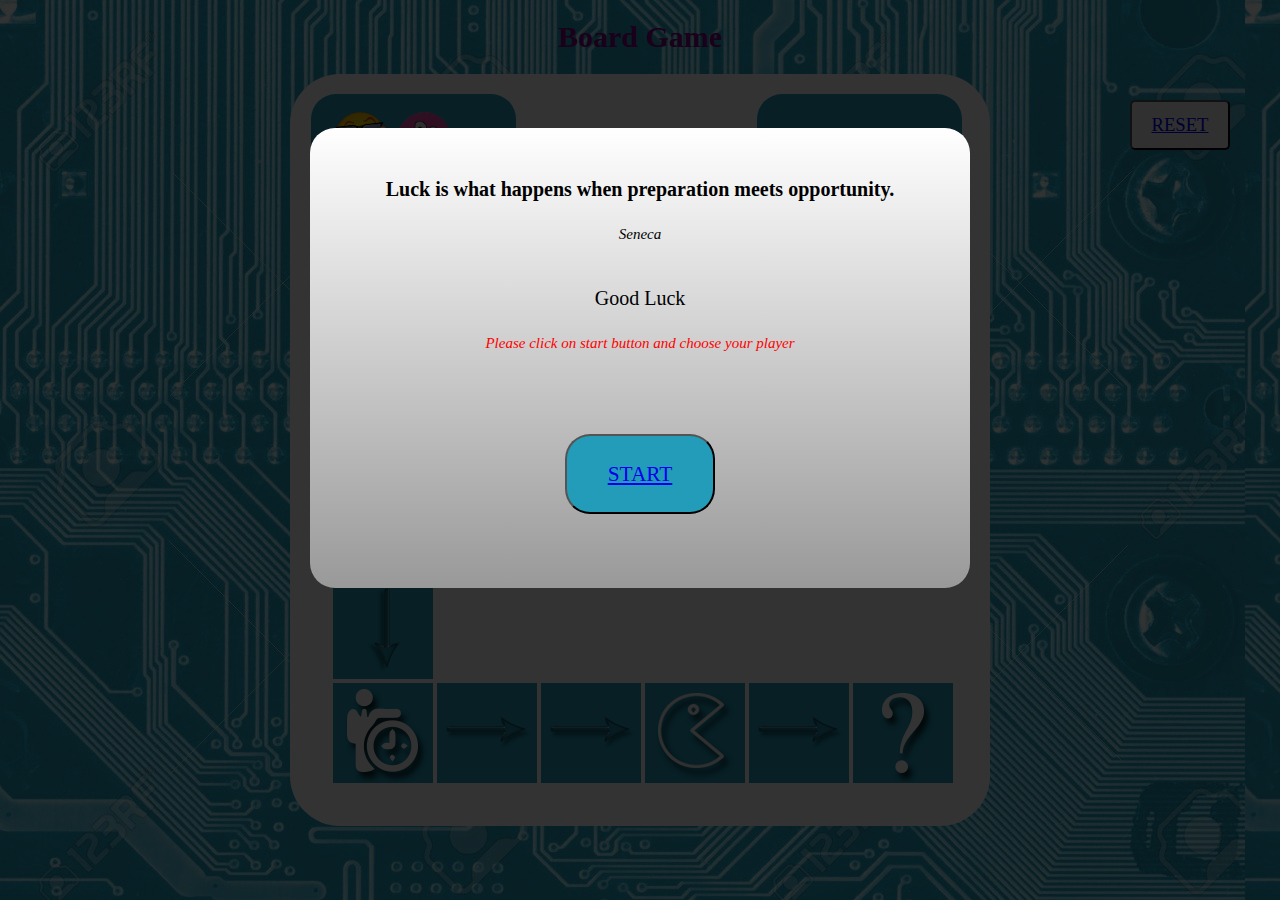
==== boardGame/index.html @ ed04959a "More Modal Box added" ====
<!DOCTYPE html>
<html>
  <head>
    <meta charset="utf-8">
    <link rel="stylesheet" type="text/css" href="style.css">

    <title> Board Game </title>
  </head>
    <body>
    <header>
    <h1> Board Game</h1>
   </header>
     <div id = "board">
       <div id = "step0">
        <table> <tr>
              <td><div id ="player1"><img src="./img/players/player1.png"  height="55" width="60"> </div> </td>
              <td><div id ="player2"><img src="./img/players/player2.png"  height="55" width="60"> </div><td>
        </tr></table>

      </div>
       <div id = "rollDice">
         <div id="diceBox">
           <p id="roll">Roll the dice</p>
           <img id = "dice" src= "./img/dice/1.gif">
         </div>
         </div>
        <div>
       <button id= "reset"><a href='file:///Users/eminekoc/dev/projects/boardGame/index.html'>RESET</a></button>

          </div>

     <table id='boardTable'>

    <tr>
      <td><div class="steps" id = "step1"></div></td>
      <td><div class="steps" id = "step2"></div></td>
      <td><div class="steps" id = "step3"></div></td>
      <td><div class="steps" id = "step4"></div></td>
      <td><div class="steps" id = "step5"></div></td>
      <td><div class="steps" id = "step6"></div></td>
    </tr>
    <tr>
      <td colspan ='5'><div></div></td>
      <td><div class="steps" id = "step7"></div></td>
    </tr>
    <tr>
      <td><div class="steps" id = "step13"></div></td>
      <td><div class="steps" id = "step12"></div></td>
      <td><div class="steps" id = "step11"></div></td>
      <td><div class="steps" id = "step10"></div></td>
      <td><div class="steps" id = "step9"></div></td>
      <td><div class="steps" id = "step8"></div></td>

    </tr>
    <tr>
      <td><div class="steps" id = "step14"></div></td>
      <td colspan ='5'><div></div></td>
    </tr>
    <tr>
      <td><div class="steps" id = "step15"></div></td>
      <td><div class="steps" id = "step16"></div></td>
      <td><div class="steps" id = "step17"></div></td>
      <td><div class="steps" id = "step18"></div></td>
      <td><div class="steps" id = "step19"></div></td>
      <td><div class="steps" id = "step20"></div></td>
    </tr>

     </table>
     </div>

     <div class = "challenges" >
       <div id="challen1">
         <p> Please check following function. </p>
         <p> var x = 3; <br> function foo(x) { <br> return x*2 <br>  }</p>
         <p style="font-weight:bold">What is the value of 'x' now?  </p>
         <input type="text" id="challenge1Answer" placeholder="Type your answer here" autofocus>
       </div>
     </div>

      <div class = "challenges" id="challen2">
      <p> A ____________ is an inner function that has access to the variables in the outer (enclosing) function’s scope chain. </p>
      <p> Please fill the blank </p>
       <input type="text" id="challenge2Answer" placeholder="Type your answer here" autofocus>
      </div>


      <div class = "challenges" id="challen3">
      <p> What will the code below output to the console?</p>
      <p> console.log(1 +  "2" + "2");</p>
      <input type="text" id="challenge3Answer" placeholder="Type your answer here" autofocus>
      </div>




      <div class = "challenges" id="timeManagement">


      </div>








      <div>
      <div id="message" >

           <div id ="messageText">
           <p><b>Luck is what happens when preparation meets opportunity.</b></p>
           <span>Seneca</span>
           <br>
           <br>
           <p>Good Luck</p>
           <span style="color:red">Please click on start button and choose your player</span>
           <br><br><br>
           <button id= "start"><a href="#openModal"> START</a></button>
           </div>


      </div>
    </div>

      <div id ='winner' class = "challenges">
      Congrulations!!! <br> You win!!!!
        </div>


   <div id="openModal" class="modalDialog">
       <div>	<a href="#close" title="Close" class="close">X</a>
       <p> Please choose your icon </p>
       </div>
   </div>




    <script type="text/javascript" src="jquery-2.2.0.min.js"></script>
    <script type="text/javascript" src="app.js"></script>
  </body>
</html>
---- boardGame/style.css ----
body {
  background-image: url('./img/background.jpg')
}


.steps {
  background-color: #239CB9;
   width: 100px;
   height: 100px;
   /*position: relative;;;*/
   z-index: 5555;
}

#boardTable {
  margin:auto;
  padding: 40px;
}

#board {
  background-color: white;
  width: 700px;
  height: auto;
  margin: auto;
  text-align: center;
  border-radius: 50px;
}


#step0 {
  width: 175px;
  height: 50px;
  background-color: #239CB9;
  border-radius: 25px;
  padding: 15px;
  position: absolute;
  margin-top: 20px;
  margin-left: 21px;
}


#rollDice {
  width: 175px;
  height: 100px;
  background-color: #239CB9;
  border-radius: 25px;
  padding: 15px;
  float: right;
  margin-top: 20px;
  margin-right: 28px
}

#roll {
  font-size: 18px;
  color: white;
}

h1 {
  font-size: 30px;
  font-family: Century Gothic;
  text-align: center;
  color: purple;
}



#reset {
  width: 100px;
  height: 50px;
  background-color: #red;
  border-radius: 5px;
  position: absolute;
  top: 100px;
  right: 50px;
  font-size: 14pt;
  font-family: century;
}

#message {
  position: fixed;
  top: 0;
  right: 0;
  bottom: 0;
  left: 0;
  background: rgba(0, 0, 0, 0.8);
  display:none;
  -webkit-transition: opacity 400ms ease-in;
  -moz-transition: opacity 400ms ease-in;
  transition: opacity 400ms ease-in;
  /*pointer-events: none;*/
  /*z-index: 9999;*/


}


#messageText {
  width:  600px;
  height: 400px;
  /*z-index: 99999;*/
  display: block;
  position: relative;
  text-align: center;
  font-size: 20px;
  background-color: #edf6ff;
  /*margin-top: -800px;
  margin-left: 300px;*/
  margin: 10% auto;
  padding: 30px;
  border-radius: 25px;
  background: #fff;
  background: -moz-linear-gradient(#fff, #999);
  background: -webkit-linear-gradient(#fff, #999);
  background: -o-linear-gradient(#fff, #999);
}


#start {
  width: 150px;
  height: 80px;
  background-color: #239CB9;
  border-radius: 25px;
  padding: 15px;
  font-size: 16pt;
  margin: 35px auto;;
  font-family: century;
  z-index: 99999999;
}

.challenges {
/*I took the shadow effect code from https://css-tricks.com/snippets/css/css-box-shadow/*/
	-webkit-box-shadow: 0 15px 25px -6px black;
	   -moz-box-shadow: 0 15px 25px -6px black;
	        box-shadow: 0 15px 25px -6px black;
  width:300px;
  height: 300px;
  background-color: #e6e6e6;
  border-radius: 25px;
  /*display: none;*/
  position: relative;
  margin: -700px auto;
  padding: 30px;
  font-family: century gothic;
  font-size: 15pt;
  display: none;
}




input {
  width: 175px;
  height: 30px;
  font-size: 10pt;
}

#step3, #step13 , #step20{
   background-image: url('./img/q.png')
}
#step15 {
  background-image: url('./img/time.png')
}

#step6 , #step18 {
   background-image: url('./img/game1.png')
}

#step8 {
  background-image: url('./img/luck.png')
}
#step11 {
  background-image: url('./img/hangmn.png')
}

#step1, #step2, #step4, #step5, #step16, #step17, #step19 {
  background-image: url('./img/right.png')
}

#step7 , #step14 {
  background-image: url('./img/down.png')
}

#step9 , #step10 , #step12 {
  background-image: url('./img/left.png')

}


span {
  font-size: 15px;
  font-style: italic;

}


#winner {
  display: none;
  padding: 50px;
}



.winning {
  margin-top:70px;
  transform-origin:20% center;
  position:relative;
  animation:rotate 6s linear infinite;
}
.winning:before {
  content:'';
  position:absolute;
  animation:rotate 6s linear infinite; }
  @keyframes rotate { 50% { transform:rotate(360deg); } }

}


#choosePlayIcon {
  display: none;
  position: relative;
  top: 50px;
  width: 250px;

}




/*http://jsfiddle.net/raving/1mhsynmw/ */
.modalDialog {
    position: fixed;
    font-family: Arial, Helvetica, sans-serif;
    top: 0;
    right: 0;
    bottom: 0;
    left: 0;
    background: rgba(0, 0, 0, 0.8);
    z-index: 99999;
    opacity:0;
    -webkit-transition: opacity 400ms ease-in;
    -moz-transition: opacity 400ms ease-in;
    transition: opacity 400ms ease-in;
    pointer-events: none;
}
.modalDialog:target {
    opacity:1;
    pointer-events: auto;
}
.modalDialog > div {
    width: 400px;
    position: relative;
    margin: 10% auto;
    padding: 5px 20px 13px 20px;
    border-radius: 10px;
    background: #fff;
    background: -moz-linear-gradient(#fff, #999);
    background: -webkit-linear-gradient(#fff, #999);
    background: -o-linear-gradient(#fff, #999);
}
.close {
    background: #606061;
    color: #FFFFFF;
    line-height: 25px;
    position: absolute;
    right: -12px;
    text-align: center;
    top: -10px;
    width: 24px;
    text-decoration: none;
    font-weight: bold;
    -webkit-border-radius: 12px;
    -moz-border-radius: 12px;
    border-radius: 12px;
    -moz-box-shadow: 1px 1px 3px #000;
    -webkit-box-shadow: 1px 1px 3px #000;
    box-shadow: 1px 1px 3px #000;
}
.close:hover {
    background: #00d9ff;
}

#openModal {
  display: block;
}
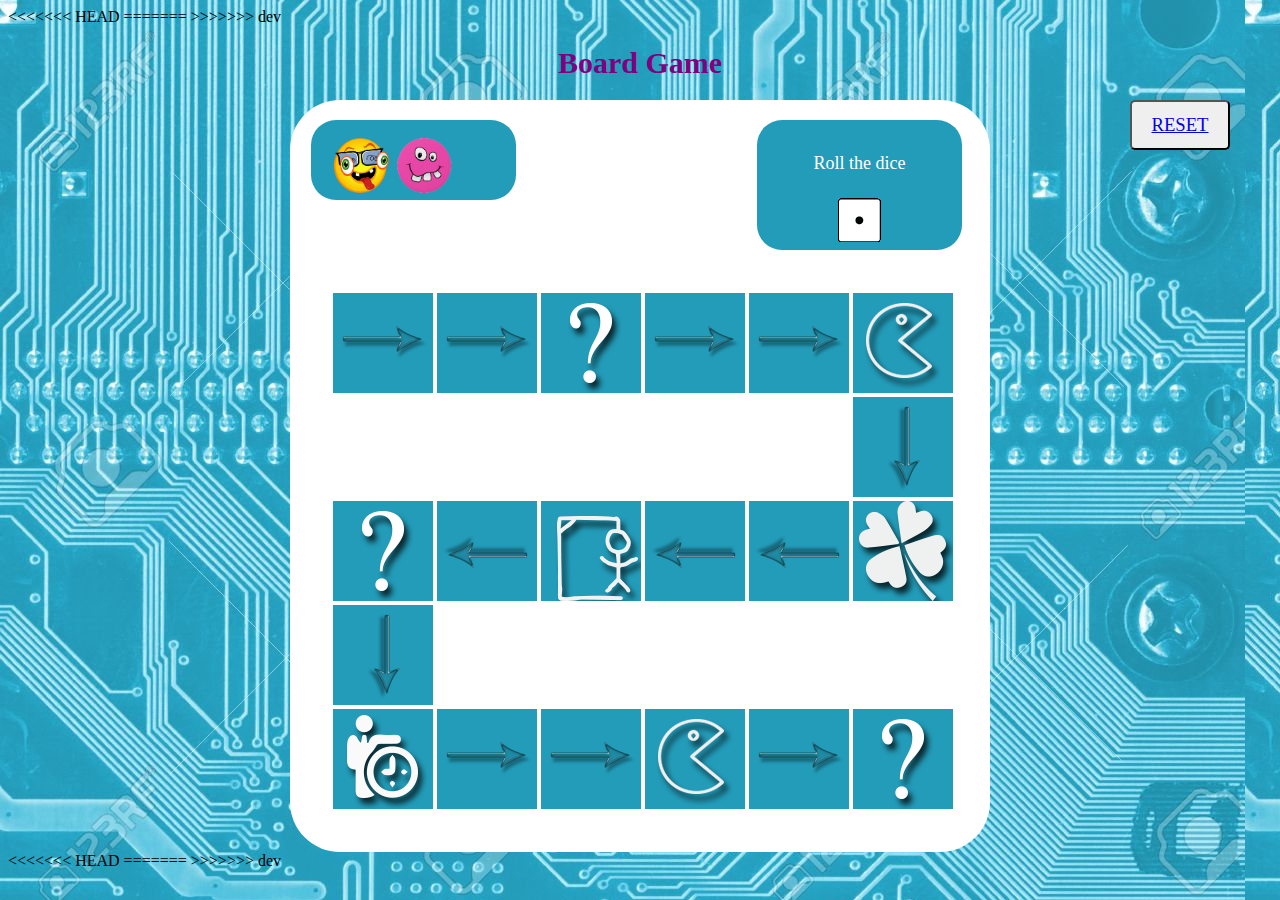
==== commit 40d17702: "merge" ====
--- a/boardGame/index.html
+++ b/boardGame/index.html
@@ -2,9 +2,15 @@
 <html>
   <head>
     <meta charset="utf-8">
+<<<<<<< HEAD
+<link href='https://fonts.googleapis.com/css?family=Fira+Sans' rel='stylesheet' type='text/css'>
+<link rel="stylesheet" type="text/css" href="style.css">
+    <title>LETS PLAY </title>
+=======
     <link rel="stylesheet" type="text/css" href="style.css">
 
     <title> Board Game </title>
+>>>>>>> dev
   </head>
     <body>
     <header>
@@ -23,8 +29,8 @@
            <p id="roll">Roll the dice</p>
            <img id = "dice" src= "./img/dice/1.gif">
          </div>
-         </div>
-        <div>
+       </div>
+       <div>
        <button id= "reset"><a href='file:///Users/eminekoc/dev/projects/boardGame/index.html'>RESET</a></button>
 
           </div>
@@ -68,28 +74,41 @@
      </table>
      </div>
 
-     <div class = "challenges" >
-       <div id="challen1">
+<<<<<<< HEAD
+      <div class = "challenges" id="challen1">
+      <p> <b>step3</b> <br>z  Please check following function. </p>
+      <p> var x = 3; <br> function foo(x) { <br> return x*2 <br>  }</p>
+       <p style="font-weight:bold">What is the value of 'x' now?  </p>
+       <input type="text" id="challenge1Answer" placeholder="Type your answer here" autofocus>
+      </div>
+=======
+     <div class = "challenges" id="challen1">
+       <div >
          <p> Please check following function. </p>
          <p> var x = 3; <br> function foo(x) { <br> return x*2 <br>  }</p>
          <p style="font-weight:bold">What is the value of 'x' now?  </p>
          <input type="text" id="challenge1Answer" placeholder="Type your answer here" autofocus>
        </div>
      </div>
+>>>>>>> dev
 
       <div class = "challenges" id="challen2">
-      <p> A ____________ is an inner function that has access to the variables in the outer (enclosing) function’s scope chain. </p>
+      <p> <b>step13</b> <br>A ____________ is an inner function that has access to the variables in the outer (enclosing) function’s scope chain. </p>
       <p> Please fill the blank </p>
        <input type="text" id="challenge2Answer" placeholder="Type your answer here" autofocus>
       </div>
 
 
       <div class = "challenges" id="challen3">
-      <p> What will the code below output to the console?</p>
+      <p> <b>step20</b> <br>What will the code below output to the console?</p>
       <p> console.log(1 +  "2" + "2");</p>
       <input type="text" id="challenge3Answer" placeholder="Type your answer here" autofocus>
       </div>
 
+
+      <div id= lucky class="modalDialog">
+      <p> You are so luck, You have 2 bonus move</p>
+      </div>
 
 
 
@@ -100,6 +119,15 @@
 
 
 
+      <!-- <div id="message">
+        <p class = "mTitle"> Whoever gets higher score from the dice <br> will start first.</p>
+        <div id="diceBox">
+          <div id = "startRoll">Roll THE DICE</div>
+          <img class = "mTitle" id = "dice" src= "./img/dice/1.gif">
+        </div>
+      </div>
+
+      </div> -->
 
 
 
@@ -130,7 +158,7 @@
 
    <div id="openModal" class="modalDialog">
        <div>	<a href="#close" title="Close" class="close">X</a>
-       <p> Please choose your icon </p>
+       <p> Please choose your player by clicking on the image <br>and then, roll the rice</p>
        </div>
    </div>
 
--- a/boardGame/style.css
+++ b/boardGame/style.css
@@ -76,6 +76,25 @@
 }
 
 #message {
+<<<<<<< HEAD
+  /*I took the shadow effect code from https://css-tricks.com/snippets/css/css-box-shadow/*/
+  	-webkit-box-shadow: 0 15px 25px -6px black;
+  	   -moz-box-shadow: 0 15px 25px -6px black;
+  	        box-shadow: 0 15px 25px -6px black;
+            /*======*/
+   background-color: #e2e2e1;
+   width:800px;
+   height: 500px;
+   font-family: century gothic;
+   font-weight: bold;
+   font-size: 25pt;
+   color:blue;
+   position: relative;
+   top: -800px;
+   left: 240px;
+   padding: 50px;
+   display: none;
+=======
   position: fixed;
   top: 0;
   right: 0;
@@ -111,8 +130,16 @@
   background: -moz-linear-gradient(#fff, #999);
   background: -webkit-linear-gradient(#fff, #999);
   background: -o-linear-gradient(#fff, #999);
-}
-
+>>>>>>> dev
+}
+
+.mTitle {
+  color: #036CB9;
+font-family: 'Fira Sans', sans-serif;
+text-align: center;
+font-size: 35px;
+margin: auto;
+} 
 
 #start {
   width: 150px;
@@ -131,6 +158,7 @@
 	-webkit-box-shadow: 0 15px 25px -6px black;
 	   -moz-box-shadow: 0 15px 25px -6px black;
 	        box-shadow: 0 15px 25px -6px black;
+          /*======*/
   width:300px;
   height: 300px;
   background-color: #e6e6e6;
--- a/boardGame/style.css
+++ b/boardGame/style.css
@@ -76,6 +76,25 @@
 }
 
 #message {
+<<<<<<< HEAD
+  /*I took the shadow effect code from https://css-tricks.com/snippets/css/css-box-shadow/*/
+  	-webkit-box-shadow: 0 15px 25px -6px black;
+  	   -moz-box-shadow: 0 15px 25px -6px black;
+  	        box-shadow: 0 15px 25px -6px black;
+            /*======*/
+   background-color: #e2e2e1;
+   width:800px;
+   height: 500px;
+   font-family: century gothic;
+   font-weight: bold;
+   font-size: 25pt;
+   color:blue;
+   position: relative;
+   top: -800px;
+   left: 240px;
+   padding: 50px;
+   display: none;
+=======
   position: fixed;
   top: 0;
   right: 0;
@@ -111,8 +130,16 @@
   background: -moz-linear-gradient(#fff, #999);
   background: -webkit-linear-gradient(#fff, #999);
   background: -o-linear-gradient(#fff, #999);
-}
-
+>>>>>>> dev
+}
+
+.mTitle {
+  color: #036CB9;
+font-family: 'Fira Sans', sans-serif;
+text-align: center;
+font-size: 35px;
+margin: auto;
+} 
 
 #start {
   width: 150px;
@@ -131,6 +158,7 @@
 	-webkit-box-shadow: 0 15px 25px -6px black;
 	   -moz-box-shadow: 0 15px 25px -6px black;
 	        box-shadow: 0 15px 25px -6px black;
+          /*======*/
   width:300px;
   height: 300px;
   background-color: #e6e6e6;
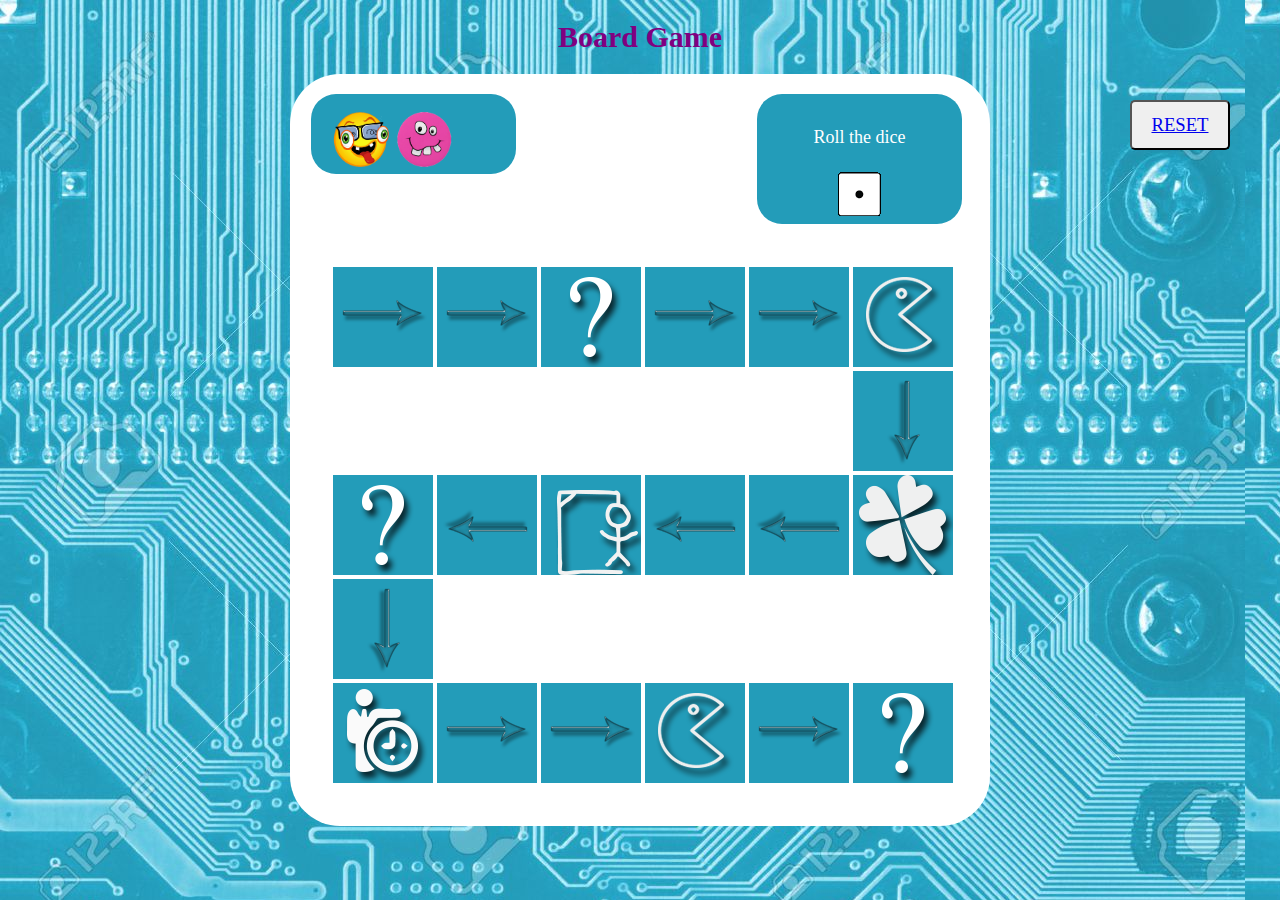
==== commit 2b8fce54: "head corrections" ====
--- a/boardGame/index.html
+++ b/boardGame/index.html
@@ -2,15 +2,9 @@
 <html>
   <head>
     <meta charset="utf-8">
-<<<<<<< HEAD
-<link href='https://fonts.googleapis.com/css?family=Fira+Sans' rel='stylesheet' type='text/css'>
-<link rel="stylesheet" type="text/css" href="style.css">
-    <title>LETS PLAY </title>
-=======
     <link rel="stylesheet" type="text/css" href="style.css">
 
     <title> Board Game </title>
->>>>>>> dev
   </head>
     <body>
     <header>
@@ -31,7 +25,7 @@
          </div>
        </div>
        <div>
-       <button id= "reset"><a href='file:///Users/eminekoc/dev/projects/boardGame/index.html'>RESET</a></button>
+       <button id= "reset"><a href='#'>RESET</a></button>
 
           </div>
 
@@ -74,14 +68,6 @@
      </table>
      </div>
 
-<<<<<<< HEAD
-      <div class = "challenges" id="challen1">
-      <p> <b>step3</b> <br>z  Please check following function. </p>
-      <p> var x = 3; <br> function foo(x) { <br> return x*2 <br>  }</p>
-       <p style="font-weight:bold">What is the value of 'x' now?  </p>
-       <input type="text" id="challenge1Answer" placeholder="Type your answer here" autofocus>
-      </div>
-=======
      <div class = "challenges" id="challen1">
        <div >
          <p> Please check following function. </p>
@@ -90,7 +76,6 @@
          <input type="text" id="challenge1Answer" placeholder="Type your answer here" autofocus>
        </div>
      </div>
->>>>>>> dev
 
       <div class = "challenges" id="challen2">
       <p> <b>step13</b> <br>A ____________ is an inner function that has access to the variables in the outer (enclosing) function’s scope chain. </p>
--- a/boardGame/style.css
+++ b/boardGame/style.css
@@ -76,25 +76,6 @@
 }
 
 #message {
-<<<<<<< HEAD
-  /*I took the shadow effect code from https://css-tricks.com/snippets/css/css-box-shadow/*/
-  	-webkit-box-shadow: 0 15px 25px -6px black;
-  	   -moz-box-shadow: 0 15px 25px -6px black;
-  	        box-shadow: 0 15px 25px -6px black;
-            /*======*/
-   background-color: #e2e2e1;
-   width:800px;
-   height: 500px;
-   font-family: century gothic;
-   font-weight: bold;
-   font-size: 25pt;
-   color:blue;
-   position: relative;
-   top: -800px;
-   left: 240px;
-   padding: 50px;
-   display: none;
-=======
   position: fixed;
   top: 0;
   right: 0;
@@ -130,7 +111,6 @@
   background: -moz-linear-gradient(#fff, #999);
   background: -webkit-linear-gradient(#fff, #999);
   background: -o-linear-gradient(#fff, #999);
->>>>>>> dev
 }
 
 .mTitle {
@@ -139,7 +119,7 @@
 text-align: center;
 font-size: 35px;
 margin: auto;
-} 
+}
 
 #start {
   width: 150px;
@@ -305,7 +285,7 @@
 .close:hover {
     background: #00d9ff;
 }
-
+/* */
 #openModal {
   display: block;
 }
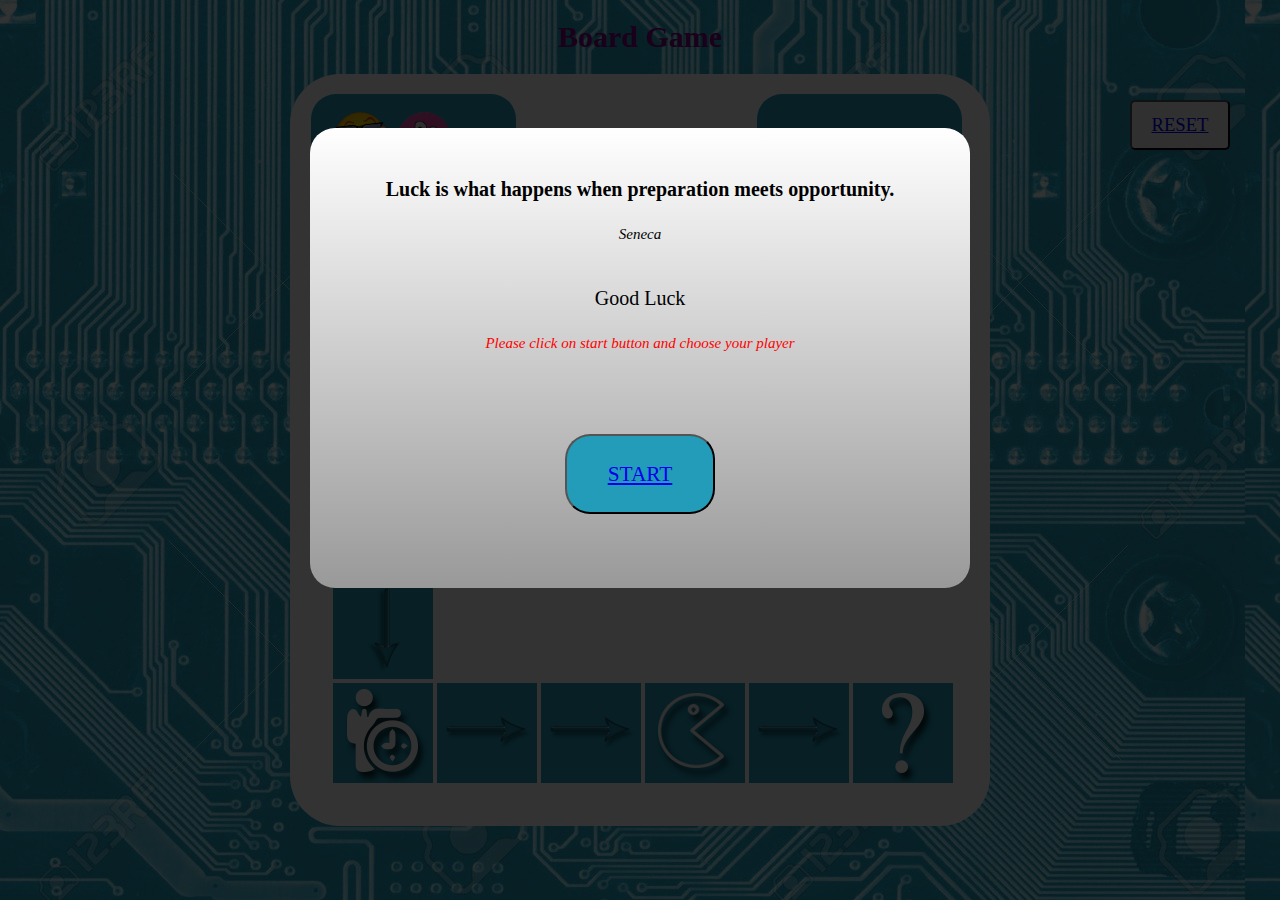
==== commit f9262253: "tying to solve merge conflict" ====
--- a/boardGame/index.html
+++ b/boardGame/index.html
@@ -2,9 +2,15 @@
 <html>
   <head>
     <meta charset="utf-8">
+<!-- <<<<<<< HEAD
+<link href='https://fonts.googleapis.com/css?family=Fira+Sans' rel='stylesheet' type='text/css'>
+<link rel="stylesheet" type="text/css" href="style.css">
+    <title>LETS PLAY </title>
+======= -->
     <link rel="stylesheet" type="text/css" href="style.css">
 
     <title> Board Game </title>
+<!-- >>>>>>> dev -->
   </head>
     <body>
     <header>
@@ -68,6 +74,14 @@
      </table>
      </div>
 
+<!-- <<<<<<< HEAD
+      <div class = "challenges" id="challen1">
+      <p> <b>step3</b> <br>z  Please check following function. </p>
+      <p> var x = 3; <br> function foo(x) { <br> return x*2 <br>  }</p>
+       <p style="font-weight:bold">What is the value of 'x' now?  </p>
+       <input type="text" id="challenge1Answer" placeholder="Type your answer here" autofocus>
+      </div>
+======= -->
      <div class = "challenges" id="challen1">
        <div >
          <p> Please check following function. </p>
@@ -76,6 +90,7 @@
          <input type="text" id="challenge1Answer" placeholder="Type your answer here" autofocus>
        </div>
      </div>
+<!-- >>>>>>> dev -->
 
       <div class = "challenges" id="challen2">
       <p> <b>step13</b> <br>A ____________ is an inner function that has access to the variables in the outer (enclosing) function’s scope chain. </p>
@@ -91,7 +106,7 @@
       </div>
 
 
-      <div id= lucky class="modalDialog">
+      <div id= 'lucky' class="modalDialog">
       <p> You are so luck, You have 2 bonus move</p>
       </div>
 
--- a/boardGame/style.css
+++ b/boardGame/style.css
@@ -76,6 +76,7 @@
 }
 
 #message {
+
   position: fixed;
   top: 0;
   right: 0;
@@ -285,7 +286,7 @@
 .close:hover {
     background: #00d9ff;
 }
-/* */
+
 #openModal {
   display: block;
 }
--- a/boardGame/style.css
+++ b/boardGame/style.css
@@ -76,6 +76,7 @@
 }
 
 #message {
+
   position: fixed;
   top: 0;
   right: 0;
@@ -285,7 +286,7 @@
 .close:hover {
     background: #00d9ff;
 }
-/* */
+
 #openModal {
   display: block;
 }
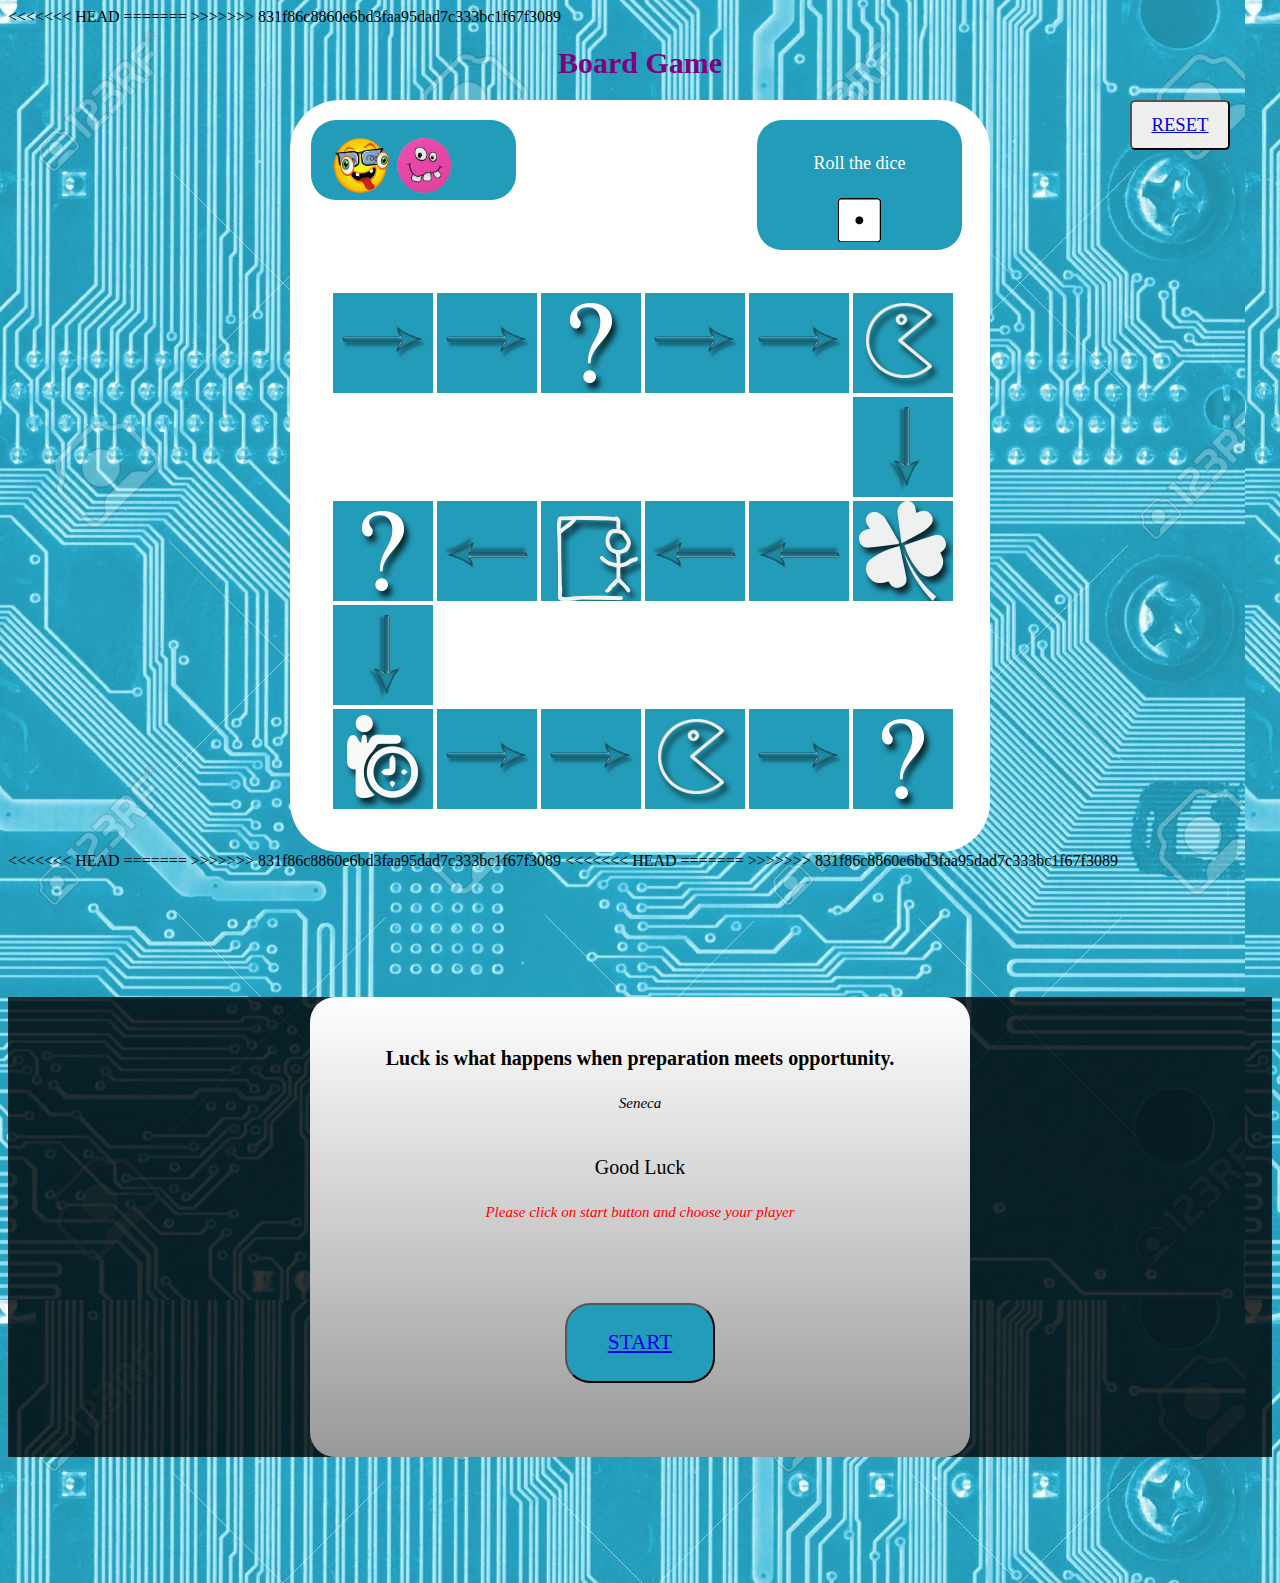
==== commit 833d419d: "Merge branch 'master' of github.com:emineKoc/projects" ====
--- a/boardGame/index.html
+++ b/boardGame/index.html
@@ -2,6 +2,7 @@
 <html>
   <head>
     <meta charset="utf-8">
+<<<<<<< HEAD
 <!-- <<<<<<< HEAD
 <link href='https://fonts.googleapis.com/css?family=Fira+Sans' rel='stylesheet' type='text/css'>
 <link rel="stylesheet" type="text/css" href="style.css">
@@ -11,6 +12,11 @@
 
     <title> Board Game </title>
 <!-- >>>>>>> dev -->
+=======
+    <link rel="stylesheet" type="text/css" href="style.css">
+
+    <title> Board Game </title>
+>>>>>>> 831f86c8860e6bd3faa95dad7c333bc1f67f3089
   </head>
     <body>
     <header>
@@ -74,6 +80,7 @@
      </table>
      </div>
 
+<<<<<<< HEAD
 <!-- <<<<<<< HEAD
       <div class = "challenges" id="challen1">
       <p> <b>step3</b> <br>z  Please check following function. </p>
@@ -82,6 +89,8 @@
        <input type="text" id="challenge1Answer" placeholder="Type your answer here" autofocus>
       </div>
 ======= -->
+=======
+>>>>>>> 831f86c8860e6bd3faa95dad7c333bc1f67f3089
      <div class = "challenges" id="challen1">
        <div >
          <p> Please check following function. </p>
@@ -90,7 +99,10 @@
          <input type="text" id="challenge1Answer" placeholder="Type your answer here" autofocus>
        </div>
      </div>
+<<<<<<< HEAD
 <!-- >>>>>>> dev -->
+=======
+>>>>>>> 831f86c8860e6bd3faa95dad7c333bc1f67f3089
 
       <div class = "challenges" id="challen2">
       <p> <b>step13</b> <br>A ____________ is an inner function that has access to the variables in the outer (enclosing) function’s scope chain. </p>
--- a/boardGame/style.css
+++ b/boardGame/style.css
@@ -76,7 +76,10 @@
 }
 
 #message {
-
+<<<<<<< HEAD
+
+=======
+>>>>>>> 831f86c8860e6bd3faa95dad7c333bc1f67f3089
   position: fixed;
   top: 0;
   right: 0;
@@ -286,7 +289,7 @@
 .close:hover {
     background: #00d9ff;
 }
-
+/* */
 #openModal {
   display: block;
 }
--- a/boardGame/style.css
+++ b/boardGame/style.css
@@ -76,7 +76,10 @@
 }
 
 #message {
-
+<<<<<<< HEAD
+
+=======
+>>>>>>> 831f86c8860e6bd3faa95dad7c333bc1f67f3089
   position: fixed;
   top: 0;
   right: 0;
@@ -286,7 +289,7 @@
 .close:hover {
     background: #00d9ff;
 }
-
+/* */
 #openModal {
   display: block;
 }
--- a/boardGame/style.css
+++ b/boardGame/style.css
@@ -76,7 +76,10 @@
 }
 
 #message {
-
+<<<<<<< HEAD
+
+=======
+>>>>>>> 831f86c8860e6bd3faa95dad7c333bc1f67f3089
   position: fixed;
   top: 0;
   right: 0;
@@ -286,7 +289,7 @@
 .close:hover {
     background: #00d9ff;
 }
-
+/* */
 #openModal {
   display: block;
 }
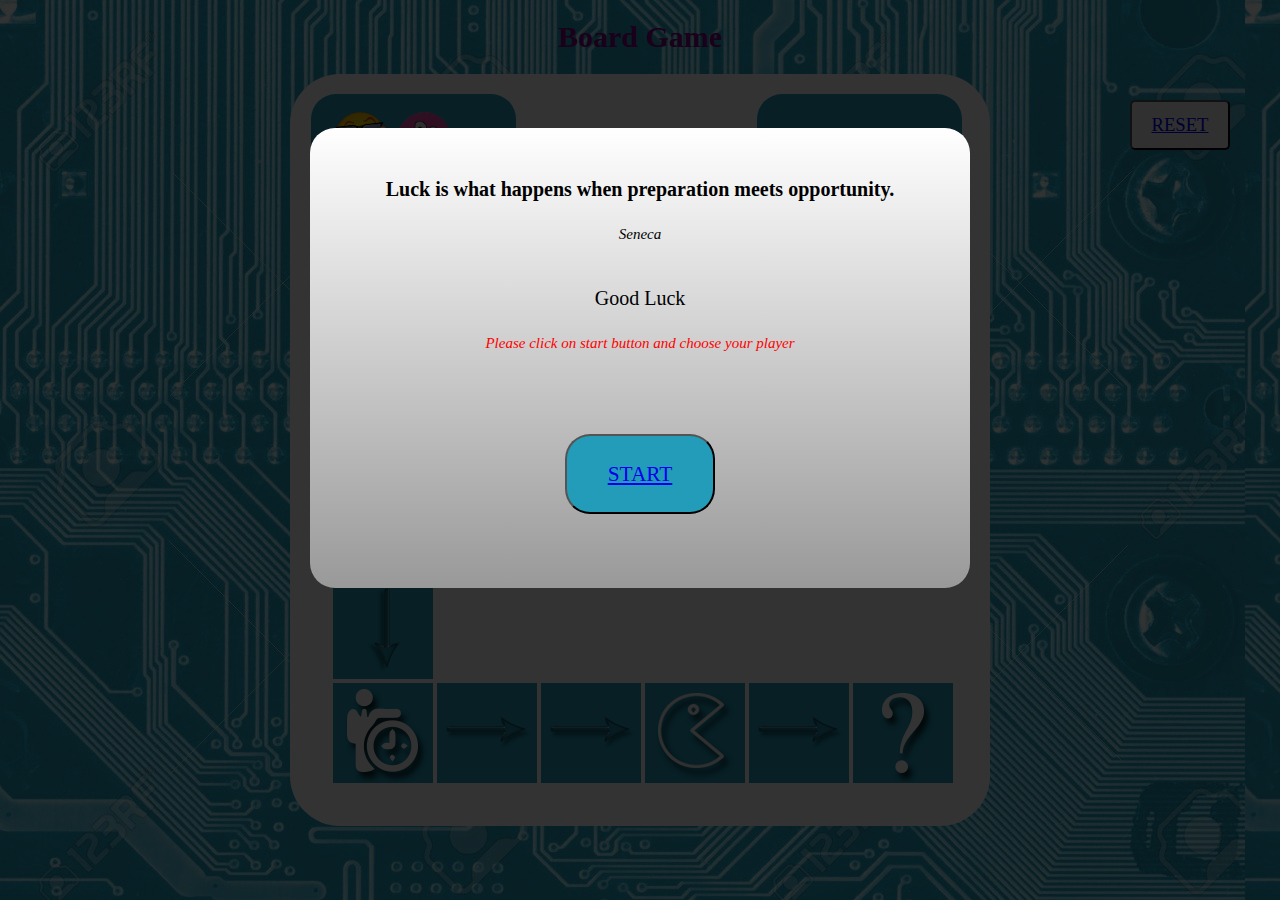
==== commit 0596fc8e: "again" ====
--- a/boardGame/index.html
+++ b/boardGame/index.html
@@ -2,21 +2,11 @@
 <html>
   <head>
     <meta charset="utf-8">
-<<<<<<< HEAD
-<!-- <<<<<<< HEAD
-<link href='https://fonts.googleapis.com/css?family=Fira+Sans' rel='stylesheet' type='text/css'>
-<link rel="stylesheet" type="text/css" href="style.css">
-    <title>LETS PLAY </title>
-======= -->
     <link rel="stylesheet" type="text/css" href="style.css">
 
     <title> Board Game </title>
-<!-- >>>>>>> dev -->
-=======
-    <link rel="stylesheet" type="text/css" href="style.css">
 
     <title> Board Game </title>
->>>>>>> 831f86c8860e6bd3faa95dad7c333bc1f67f3089
   </head>
     <body>
     <header>
@@ -80,17 +70,6 @@
      </table>
      </div>
 
-<<<<<<< HEAD
-<!-- <<<<<<< HEAD
-      <div class = "challenges" id="challen1">
-      <p> <b>step3</b> <br>z  Please check following function. </p>
-      <p> var x = 3; <br> function foo(x) { <br> return x*2 <br>  }</p>
-       <p style="font-weight:bold">What is the value of 'x' now?  </p>
-       <input type="text" id="challenge1Answer" placeholder="Type your answer here" autofocus>
-      </div>
-======= -->
-=======
->>>>>>> 831f86c8860e6bd3faa95dad7c333bc1f67f3089
      <div class = "challenges" id="challen1">
        <div >
          <p> Please check following function. </p>
@@ -99,10 +78,6 @@
          <input type="text" id="challenge1Answer" placeholder="Type your answer here" autofocus>
        </div>
      </div>
-<<<<<<< HEAD
-<!-- >>>>>>> dev -->
-=======
->>>>>>> 831f86c8860e6bd3faa95dad7c333bc1f67f3089
 
       <div class = "challenges" id="challen2">
       <p> <b>step13</b> <br>A ____________ is an inner function that has access to the variables in the outer (enclosing) function’s scope chain. </p>
@@ -128,19 +103,6 @@
 
 
       </div>
-
-
-
-      <!-- <div id="message">
-        <p class = "mTitle"> Whoever gets higher score from the dice <br> will start first.</p>
-        <div id="diceBox">
-          <div id = "startRoll">Roll THE DICE</div>
-          <img class = "mTitle" id = "dice" src= "./img/dice/1.gif">
-        </div>
-      </div>
-
-      </div> -->
-
 
 
 
--- a/boardGame/style.css
+++ b/boardGame/style.css
@@ -76,10 +76,6 @@
 }
 
 #message {
-<<<<<<< HEAD
-
-=======
->>>>>>> 831f86c8860e6bd3faa95dad7c333bc1f67f3089
   position: fixed;
   top: 0;
   right: 0;
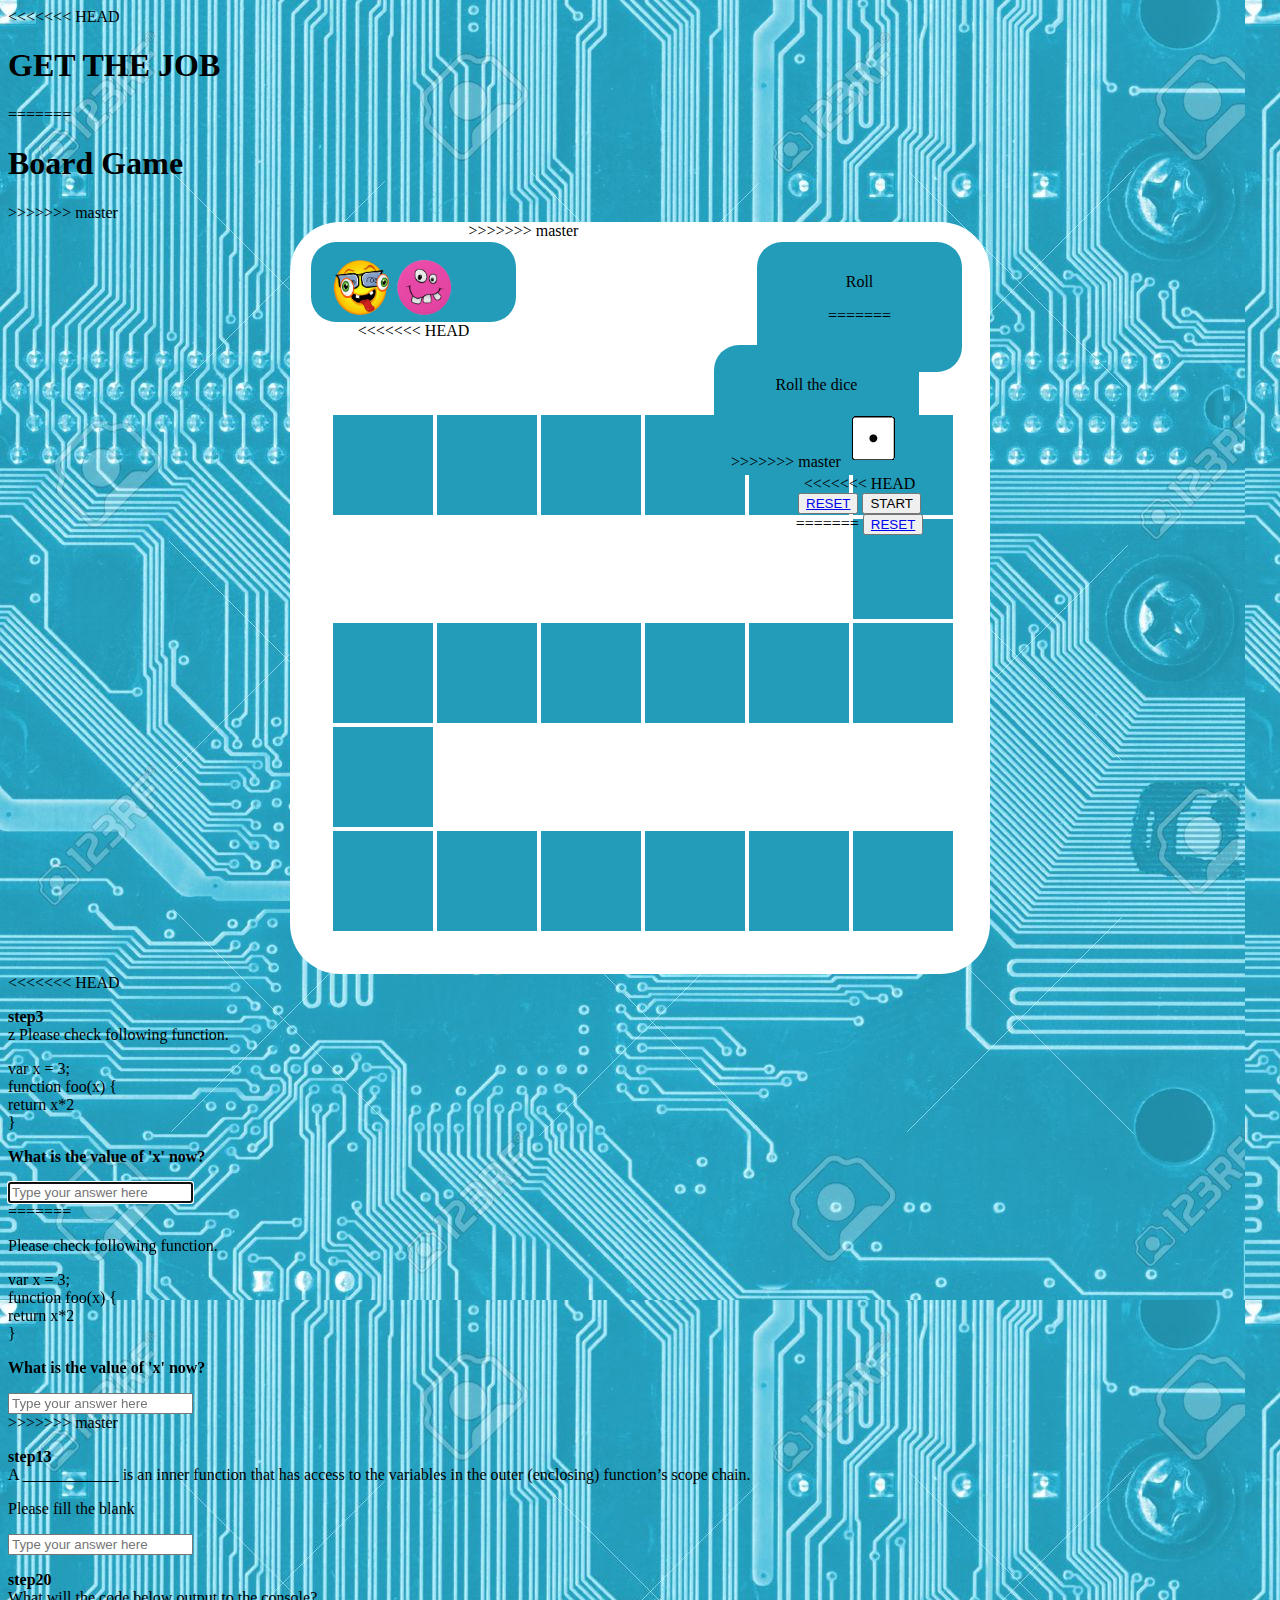
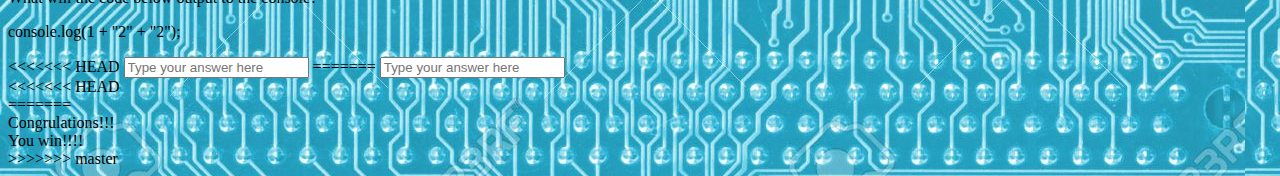
==== commit afd0854d: "dsds" ====
--- a/boardGame/index.html
+++ b/boardGame/index.html
@@ -2,6 +2,17 @@
 <html>
   <head>
     <meta charset="utf-8">
+<<<<<<< HEAD
+<link href='https://fonts.googleapis.com/css?family=Fira+Sans' rel='stylesheet' type='text/css'>
+<link rel="stylesheet" type="text/css" href="style.css">
+    <title>LETS PLAY </title>
+  </head>
+    <body>
+    <header>
+    <h1> GET THE JOB </h1>
+   </header>
+
+=======
     <link rel="stylesheet" type="text/css" href="style.css">
 
     <title> Board Game </title>
@@ -12,25 +23,42 @@
     <header>
     <h1> Board Game</h1>
    </header>
+>>>>>>> master
      <div id = "board">
        <div id = "step0">
         <table> <tr>
               <td><div id ="player1"><img src="./img/players/player1.png"  height="55" width="60"> </div> </td>
               <td><div id ="player2"><img src="./img/players/player2.png"  height="55" width="60"> </div><td>
         </tr></table>
+<<<<<<< HEAD
+      </div>
+       <div id = "rollDice">
+         <div id="diceBox">
+           <p id="roll">Roll</p>
+=======
 
       </div>
        <div id = "rollDice">
          <div id="diceBox">
            <p id="roll">Roll the dice</p>
+>>>>>>> master
            <img id = "dice" src= "./img/dice/1.gif">
          </div>
        </div>
        <div>
+<<<<<<< HEAD
+       <button id= "reset"><a href='file:///Users/eminekoc/dev/projects/boardGame/index.html'>RESET</a></button>
+       <button id= "start">START</button>
+
+          </div>
+
+
+=======
        <button id= "reset"><a href='#'>RESET</a></button>
 
           </div>
 
+>>>>>>> master
      <table id='boardTable'>
 
     <tr>
@@ -70,6 +98,14 @@
      </table>
      </div>
 
+<<<<<<< HEAD
+      <div class = "challenges" id="challen1">
+      <p> <b>step3</b> <br>z  Please check following function. </p>
+      <p> var x = 3; <br> function foo(x) { <br> return x*2 <br>  }</p>
+       <p style="font-weight:bold">What is the value of 'x' now?  </p>
+       <input type="text" id="challenge1Answer" placeholder="Type your answer here" autofocus>
+      </div>
+=======
      <div class = "challenges" id="challen1">
        <div >
          <p> Please check following function. </p>
@@ -78,6 +114,7 @@
          <input type="text" id="challenge1Answer" placeholder="Type your answer here" autofocus>
        </div>
      </div>
+>>>>>>> master
 
       <div class = "challenges" id="challen2">
       <p> <b>step13</b> <br>A ____________ is an inner function that has access to the variables in the outer (enclosing) function’s scope chain. </p>
@@ -89,16 +126,36 @@
       <div class = "challenges" id="challen3">
       <p> <b>step20</b> <br>What will the code below output to the console?</p>
       <p> console.log(1 +  "2" + "2");</p>
+<<<<<<< HEAD
+       <input type="text" id="challenge3Answer" placeholder="Type your answer here" autofocus>
+=======
       <input type="text" id="challenge3Answer" placeholder="Type your answer here" autofocus>
       </div>
 
 
       <div id= 'lucky' class="modalDialog">
       <p> You are so luck, You have 2 bonus move</p>
-      </div>
-
-
-
+>>>>>>> master
+      </div>
+
+
+
+<<<<<<< HEAD
+      <!-- <div id="message">
+        <p class = "mTitle"> Whoever gets higher score from the dice <br> will start first.</p>
+        <div id="diceBox">
+          <div id = "startRoll">Roll THE DICE</div>
+          <img class = "mTitle" id = "dice" src= "./img/dice/1.gif">
+        </div>
+      </div>
+
+      </div> -->
+
+
+
+
+      <div id ='winner'> </div>
+=======
       <div class = "challenges" id="timeManagement">
 
 
@@ -137,6 +194,7 @@
    </div>
 
 
+>>>>>>> master
 
 
     <script type="text/javascript" src="jquery-2.2.0.min.js"></script>
--- a/boardGame/style.css
+++ b/boardGame/style.css
@@ -49,10 +49,13 @@
   margin-right: 28px
 }
 
+<<<<<<< HEAD
+=======
 #roll {
   font-size: 18px;
   color: white;
 }
+>>>>>>> master
 
 h1 {
   font-size: 30px;
@@ -61,21 +64,63 @@
   color: purple;
 }
 
-
+<<<<<<< HEAD
+button {
+  width: 100px;
+  height: 50px;
+  background-color: #239CB9;
+  border-radius: 25px;
+  padding: 15px;
+  float: right;
+  margin-top: 10px;
+  margin-right: 18px;
+  font-size: 14pt;
+  font-family: century;
+}
+=======
+
+>>>>>>> master
 
 #reset {
   width: 100px;
   height: 50px;
+<<<<<<< HEAD
+  background-color: #239CB9;
+  border-radius: 25px;
+  float: right;
+  margin-top: 10px;
+  margin-right: 18px;
+=======
   background-color: #red;
   border-radius: 5px;
   position: absolute;
   top: 100px;
   right: 50px;
+>>>>>>> master
   font-size: 14pt;
   font-family: century;
 }
 
 #message {
+<<<<<<< HEAD
+  /*I took the shadow effect code from https://css-tricks.com/snippets/css/css-box-shadow/*/
+  	-webkit-box-shadow: 0 15px 25px -6px black;
+  	   -moz-box-shadow: 0 15px 25px -6px black;
+  	        box-shadow: 0 15px 25px -6px black;
+            /*======*/
+   background-color: #e2e2e1;
+   width:800px;
+   height: 500px;
+   font-family: century gothic;
+   font-weight: bold;
+   font-size: 25pt;
+   color:blue;
+   position: relative;
+   top: -800px;
+   left: 240px;
+   padding: 50px;
+   display: none;
+=======
   position: fixed;
   top: 0;
   right: 0;
@@ -111,6 +156,7 @@
   background: -moz-linear-gradient(#fff, #999);
   background: -webkit-linear-gradient(#fff, #999);
   background: -o-linear-gradient(#fff, #999);
+>>>>>>> master
 }
 
 .mTitle {
@@ -119,6 +165,9 @@
 text-align: center;
 font-size: 35px;
 margin: auto;
+<<<<<<< HEAD
+} 
+=======
 }
 
 #start {
@@ -132,6 +181,7 @@
   font-family: century;
   z-index: 99999999;
 }
+>>>>>>> master
 
 .challenges {
 /*I took the shadow effect code from https://css-tricks.com/snippets/css/css-box-shadow/*/
@@ -152,12 +202,19 @@
   display: none;
 }
 
-
-
-
+<<<<<<< HEAD
 input {
   width: 175px;
   height: 30px;
+  float: left;
+=======
+
+
+
+input {
+  width: 175px;
+  height: 30px;
+>>>>>>> master
   font-size: 10pt;
 }
 
@@ -178,6 +235,8 @@
 #step11 {
   background-image: url('./img/hangmn.png')
 }
+<<<<<<< HEAD
+=======
 
 #step1, #step2, #step4, #step5, #step16, #step17, #step19 {
   background-image: url('./img/right.png')
@@ -289,3 +348,4 @@
 #openModal {
   display: block;
 }
+>>>>>>> master
--- a/boardGame/style.css
+++ b/boardGame/style.css
@@ -49,10 +49,13 @@
   margin-right: 28px
 }
 
+<<<<<<< HEAD
+=======
 #roll {
   font-size: 18px;
   color: white;
 }
+>>>>>>> master
 
 h1 {
   font-size: 30px;
@@ -61,21 +64,63 @@
   color: purple;
 }
 
-
+<<<<<<< HEAD
+button {
+  width: 100px;
+  height: 50px;
+  background-color: #239CB9;
+  border-radius: 25px;
+  padding: 15px;
+  float: right;
+  margin-top: 10px;
+  margin-right: 18px;
+  font-size: 14pt;
+  font-family: century;
+}
+=======
+
+>>>>>>> master
 
 #reset {
   width: 100px;
   height: 50px;
+<<<<<<< HEAD
+  background-color: #239CB9;
+  border-radius: 25px;
+  float: right;
+  margin-top: 10px;
+  margin-right: 18px;
+=======
   background-color: #red;
   border-radius: 5px;
   position: absolute;
   top: 100px;
   right: 50px;
+>>>>>>> master
   font-size: 14pt;
   font-family: century;
 }
 
 #message {
+<<<<<<< HEAD
+  /*I took the shadow effect code from https://css-tricks.com/snippets/css/css-box-shadow/*/
+  	-webkit-box-shadow: 0 15px 25px -6px black;
+  	   -moz-box-shadow: 0 15px 25px -6px black;
+  	        box-shadow: 0 15px 25px -6px black;
+            /*======*/
+   background-color: #e2e2e1;
+   width:800px;
+   height: 500px;
+   font-family: century gothic;
+   font-weight: bold;
+   font-size: 25pt;
+   color:blue;
+   position: relative;
+   top: -800px;
+   left: 240px;
+   padding: 50px;
+   display: none;
+=======
   position: fixed;
   top: 0;
   right: 0;
@@ -111,6 +156,7 @@
   background: -moz-linear-gradient(#fff, #999);
   background: -webkit-linear-gradient(#fff, #999);
   background: -o-linear-gradient(#fff, #999);
+>>>>>>> master
 }
 
 .mTitle {
@@ -119,6 +165,9 @@
 text-align: center;
 font-size: 35px;
 margin: auto;
+<<<<<<< HEAD
+} 
+=======
 }
 
 #start {
@@ -132,6 +181,7 @@
   font-family: century;
   z-index: 99999999;
 }
+>>>>>>> master
 
 .challenges {
 /*I took the shadow effect code from https://css-tricks.com/snippets/css/css-box-shadow/*/
@@ -152,12 +202,19 @@
   display: none;
 }
 
-
-
-
+<<<<<<< HEAD
 input {
   width: 175px;
   height: 30px;
+  float: left;
+=======
+
+
+
+input {
+  width: 175px;
+  height: 30px;
+>>>>>>> master
   font-size: 10pt;
 }
 
@@ -178,6 +235,8 @@
 #step11 {
   background-image: url('./img/hangmn.png')
 }
+<<<<<<< HEAD
+=======
 
 #step1, #step2, #step4, #step5, #step16, #step17, #step19 {
   background-image: url('./img/right.png')
@@ -289,3 +348,4 @@
 #openModal {
   display: block;
 }
+>>>>>>> master
